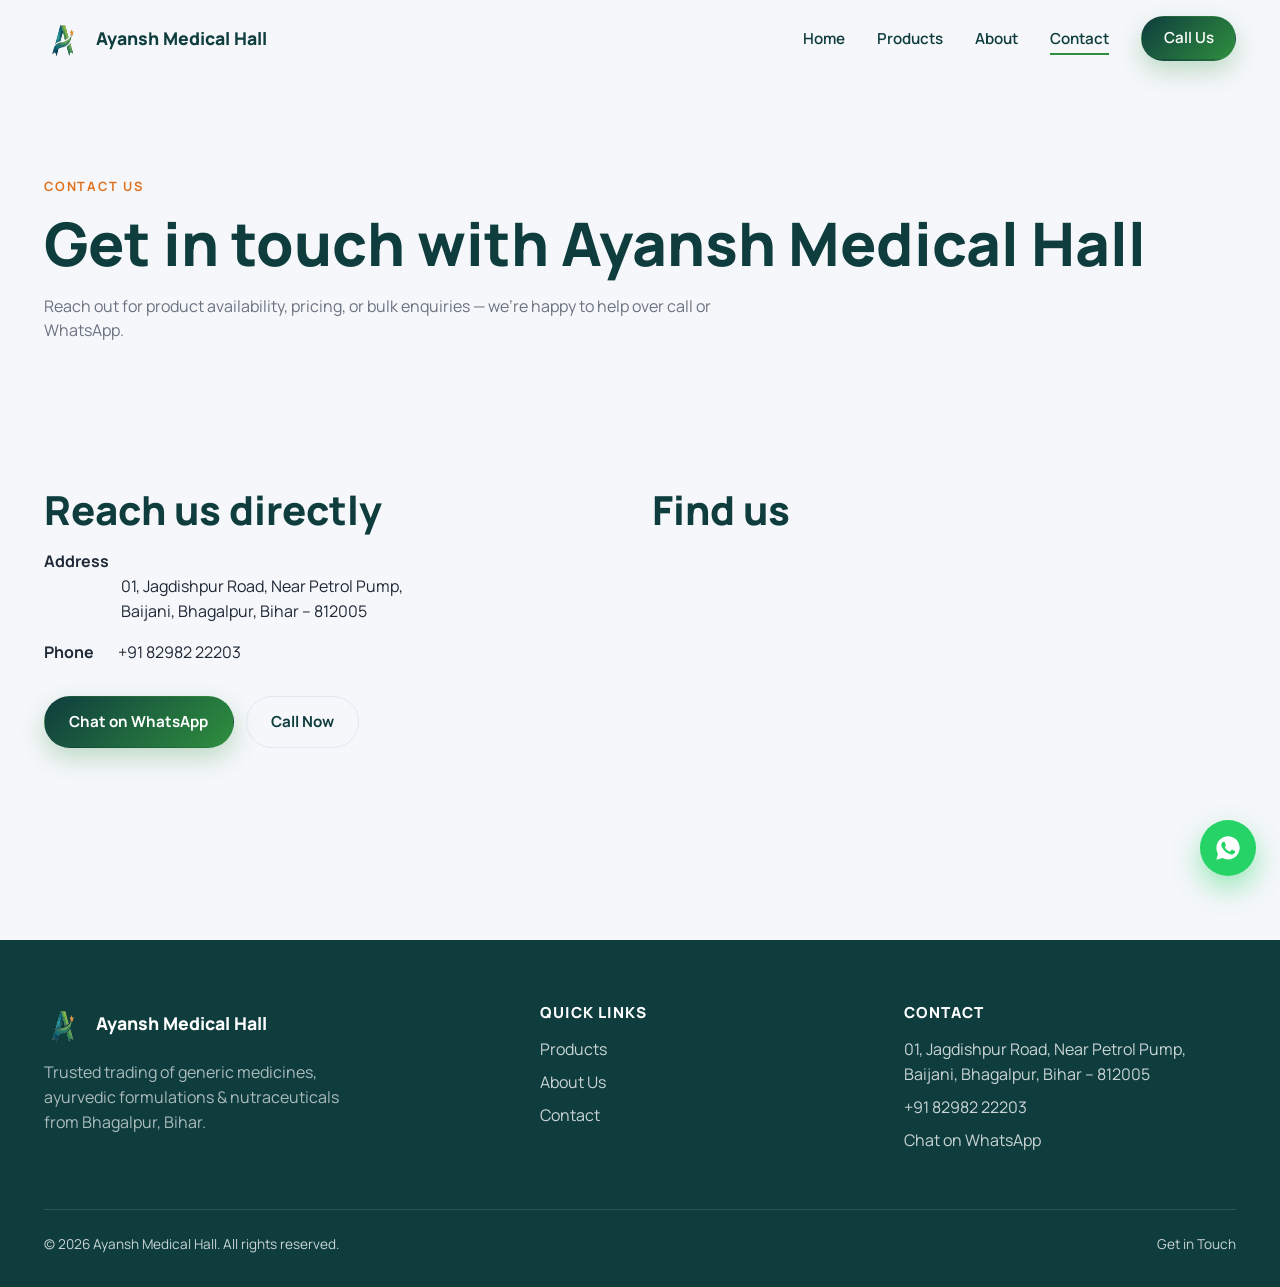
==== contact.html @ 3a4de551 "Rebuild site with full product catalogue, using bioprimtech's component structure Adds Home, Product" ====
<!doctype html>
<html lang="en">
<head>
  <meta charset="UTF-8">
  <meta name="viewport" content="width=device-width, initial-scale=1.0">
  <title>Contact Us | Ayansh Medical Hall</title>
  <meta name="description" content="Contact Ayansh Medical Hall in Bhagalpur, Bihar &mdash; call, WhatsApp, or visit us at 01, Jagdishpur Road, Near Petrol Pump, Baijani.">
  <link rel="canonical" href="https://ayanshmedical.com/contact.html">
  <meta property="og:title" content="Contact Us | Ayansh Medical Hall">
  <meta property="og:type" content="website">
  <meta property="og:url" content="https://ayanshmedical.com/contact.html">
  <link rel="icon" href="assets/images/logo/logo.png" type="image/png">
  <link rel="preconnect" href="https://fonts.googleapis.com">
  <link rel="preconnect" href="https://fonts.gstatic.com" crossorigin>
  <link href="https://fonts.googleapis.com/css2?family=Manrope:wght@400;500;600;700;800&display=swap" rel="stylesheet">
  <link rel="stylesheet" href="css/variables.css">
  <link rel="stylesheet" href="css/base.css">
  <link rel="stylesheet" href="css/components.css">
  <style>
    .contact-info-list { list-style: none; padding: 0; margin: 0; display: grid; gap: var(--space-4); }
    .contact-info-list li { display: flex; gap: var(--space-3); align-items: flex-start; }
    .map-embed { border: 0; width: 100%; height: 320px; border-radius: var(--radius-md); }
  </style>
</head>
<body data-page="contact">
  <site-header></site-header>

  <main>
    <section class="container" style="padding-top: var(--space-9);">
      <span class="eyebrow">Contact Us</span>
      <h1>Get in touch with Ayansh Medical Hall</h1>
      <p style="max-width:70ch;">Reach out for product availability, pricing, or bulk enquiries &mdash; we're happy to help over call or WhatsApp.</p>
    </section>

    <section class="container">
      <div class="grid grid-2">
        <div class="reveal">
          <h2>Reach us directly</h2>
          <ul class="contact-info-list">
            <li>
              <strong>Address</strong><br>
              01, Jagdishpur Road, Near Petrol Pump,<br>Baijani, Bhagalpur, Bihar &ndash; 812005
            </li>
            <li>
              <strong>Phone</strong><br>
              <a href="tel:+918298222203">+91 82982 22203</a>
            </li>
          </ul>
          <div style="margin-top: var(--space-6); display:flex; gap: var(--space-3); flex-wrap: wrap;">
            <a class="btn btn-primary" href="https://wa.me/918298222203?text=Hi%20Ayansh%20Medical%20Hall%2C%20I%27d%20like%20to%20enquire%20about%20your%20products." target="_blank" rel="noopener">Chat on WhatsApp</a>
            <a class="btn btn-ghost" href="tel:+918298222203">Call Now</a>
          </div>
        </div>

        <div class="reveal">
          <h2>Find us</h2>
          <iframe class="map-embed" title="Ayansh Medical Hall location map" loading="lazy"
            src="https://www.google.com/maps?q=01+Jagdishpur+Road+Near+Petrol+Pump+Baijani+Bhagalpur+Bihar+812005&output=embed">
          </iframe>
        </div>
      </div>
    </section>
  </main>

  <site-footer></site-footer>
  <whatsapp-fab></whatsapp-fab>

  <script src="js/components.js" defer></script>
  <script src="js/nav.js" defer></script>
  <script src="js/animations.js" defer></script>
</body>
</html>
---- css/variables.css ----
:root {
  /* Brand colors — drawn from the Ayansh Medical Hall logo (deep teal ribbon, leaf green sweep, orange star) */
  --teal-900: #0f3d3e;
  --teal-800: #16524f;
  --green-600: #2f8f3e;
  --green-500: #3fa84a;
  --green-100: #e6f5e8;
  --orange-600: #e0721f;
  --orange-100: #fdf0e4;

  --brand-gradient: linear-gradient(135deg, var(--teal-900) 0%, var(--green-600) 100%);

  /* Neutrals */
  --bg: #f5f7fa;
  --surface: #ffffff;
  --ink: #1f2937;
  --muted: #6b7280;
  --border: #e2e8f0;

  /* Spacing scale (4px base) */
  --space-1: 4px;
  --space-2: 8px;
  --space-3: 12px;
  --space-4: 16px;
  --space-5: 24px;
  --space-6: 32px;
  --space-7: 48px;
  --space-8: 64px;
  --space-9: 96px;

  /* Header height (logo + padding-block), used to pull the hero up behind the sticky header */
  --header-height: 80px;

  /* Type */
  --font-sans: "Manrope", system-ui, -apple-system, "Segoe UI", Roboto, sans-serif;
  --radius-sm: 8px;
  --radius-md: 16px;
  --radius-lg: 24px;

  /* Glassmorphism recipe */
  --glass-bg: rgba(255, 255, 255, 0.14);
  --glass-bg-strong: rgba(255, 255, 255, 0.22);
  --glass-border: rgba(255, 255, 255, 0.35);
  --glass-blur: 16px;
  --glass-shadow: 0 8px 32px rgba(15, 61, 62, 0.18);

  --max-width: 1240px;
  --transition-fast: 180ms ease;
  --transition-base: 320ms ease;
}
---- css/base.css ----
*,
*::before,
*::after {
  box-sizing: border-box;
}

html {
  scroll-behavior: smooth;
}

body {
  margin: 0;
  font-family: var(--font-sans);
  color: var(--ink);
  background: var(--bg);
  line-height: 1.55;
  -webkit-font-smoothing: antialiased;
}

img {
  max-width: 100%;
  display: block;
}

a {
  color: inherit;
  text-decoration: none;
}

h1, h2, h3, h4 {
  font-weight: 800;
  line-height: 1.15;
  margin: 0 0 var(--space-4);
  color: var(--teal-900);
}

h1 { font-size: clamp(2.25rem, 4vw + 1rem, 3.75rem); }
h2 { font-size: clamp(1.75rem, 2.5vw + 1rem, 2.5rem); }
h3 { font-size: clamp(1.25rem, 1.2vw + 1rem, 1.5rem); }

p {
  margin: 0 0 var(--space-4);
  color: var(--muted);
}

.eyebrow {
  display: inline-block;
  font-size: 0.8rem;
  font-weight: 700;
  letter-spacing: 0.14em;
  text-transform: uppercase;
  color: var(--orange-600);
  margin-bottom: var(--space-3);
}

.container {
  width: 100%;
  max-width: var(--max-width);
  margin-inline: auto;
  padding-inline: var(--space-5);
}

section {
  padding-block: var(--space-8);
}

@media (max-width: 720px) {
  section { padding-block: var(--space-7); }
  .container { padding-inline: var(--space-4); }
}

/* Buttons */
.btn {
  display: inline-flex;
  align-items: center;
  gap: var(--space-2);
  padding: 0.85em 1.6em;
  border-radius: 999px;
  font-weight: 700;
  font-size: 0.95rem;
  border: 1px solid transparent;
  cursor: pointer;
  transition: transform var(--transition-fast), box-shadow var(--transition-fast), background var(--transition-fast);
}

.btn:hover { transform: translateY(-2px); }

.btn-primary {
  background: var(--brand-gradient);
  color: #fff;
  box-shadow: 0 10px 24px rgba(47, 143, 62, 0.28);
}

.btn-ghost {
  background: transparent;
  border-color: var(--border);
  color: var(--teal-900);
}

.btn-glass {
  background: var(--glass-bg);
  backdrop-filter: blur(var(--glass-blur)) saturate(160%);
  -webkit-backdrop-filter: blur(var(--glass-blur)) saturate(160%);
  border-color: var(--glass-border);
  color: #fff;
}

/* Glassmorphism panel — the core hero-panel look */
.glass-panel {
  background: var(--glass-bg);
  backdrop-filter: blur(var(--glass-blur)) saturate(160%);
  -webkit-backdrop-filter: blur(var(--glass-blur)) saturate(160%);
  border: 1px solid var(--glass-border);
  box-shadow: var(--glass-shadow);
  border-radius: var(--radius-md);
}

/* Cards */
.card {
  background: var(--surface);
  border: 1px solid var(--border);
  border-radius: var(--radius-md);
  padding: var(--space-6);
  transition: transform var(--transition-base), box-shadow var(--transition-base);
}

.card:hover {
  transform: translateY(-4px);
  box-shadow: 0 16px 40px rgba(15, 61, 62, 0.12);
}

.grid {
  display: grid;
  gap: var(--space-5);
}

.grid-2 { grid-template-columns: repeat(2, 1fr); }
.grid-3 { grid-template-columns: repeat(3, 1fr); }
.grid-4 { grid-template-columns: repeat(4, 1fr); }

@media (max-width: 900px) {
  .grid-3, .grid-4 { grid-template-columns: repeat(2, 1fr); }
}

@media (max-width: 600px) {
  .grid-2, .grid-3, .grid-4 { grid-template-columns: 1fr; }
}

/* Scroll-reveal (paired with js/animations.js) */
.reveal {
  opacity: 0;
  transform: translateY(24px);
  transition: opacity 700ms ease, transform 700ms ease;
}

.reveal.is-visible {
  opacity: 1;
  transform: translateY(0);
}

@media (prefers-reduced-motion: reduce) {
  .reveal {
    opacity: 1;
    transform: none;
    transition: none;
  }
  html { scroll-behavior: auto; }
}

/* Accordion (native details/summary) */
details.spec-accordion {
  border: 1px solid var(--border);
  border-radius: var(--radius-sm);
  padding: var(--space-4) var(--space-5);
  margin-bottom: var(--space-3);
  background: var(--surface);
}

details.spec-accordion summary {
  cursor: pointer;
  font-weight: 700;
  color: var(--teal-900);
  list-style: none;
}

details.spec-accordion summary::-webkit-details-marker { display: none; }

details.spec-accordion summary::after {
  content: "+";
  float: right;
  font-size: 1.2rem;
  color: var(--orange-600);
}

details.spec-accordion[open] summary::after {
  content: "\2212";
}

details.spec-accordion p,
details.spec-accordion ul {
  margin-top: var(--space-3);
}
---- css/components.css ----
/* ===== Header / Nav ===== */
site-header {
  position: sticky;
  top: 0;
  z-index: 100;
  display: block;
}

.site-header {
  position: sticky;
  top: 0;
  z-index: 100;
  padding-block: var(--space-4);
  transition: background var(--transition-base), backdrop-filter var(--transition-base), box-shadow var(--transition-base), padding var(--transition-base);
}

.site-header .container {
  display: flex;
  align-items: center;
  justify-content: space-between;
  gap: var(--space-5);
}

.site-header.scrolled {
  background: var(--glass-bg-strong);
  backdrop-filter: blur(var(--glass-blur)) saturate(160%);
  -webkit-backdrop-filter: blur(var(--glass-blur)) saturate(160%);
  box-shadow: var(--glass-shadow);
  padding-block: var(--space-3);
}

.brand {
  display: flex;
  align-items: center;
  gap: var(--space-3);
  font-weight: 800;
  font-size: 1.1rem;
  color: var(--teal-900);
}

body[data-hero="dark"] .site-header:not(.scrolled) .brand,
body[data-hero="dark"] .site-header:not(.scrolled) .nav-links a,
body[data-hero="dark"] .site-header:not(.scrolled) .nav-toggle {
  color: #fff;
}

.brand img {
  height: 40px;
  width: 40px;
}

.nav-links {
  display: flex;
  align-items: center;
  gap: var(--space-6);
  list-style: none;
  margin: 0;
  padding: 0;
}

.nav-links a {
  font-weight: 600;
  font-size: 0.95rem;
  color: var(--teal-900);
  padding-block: var(--space-1);
  border-bottom: 2px solid transparent;
  transition: border-color var(--transition-fast), color var(--transition-fast);
}

.nav-links a:hover,
.nav-links a.active {
  border-color: var(--green-600);
}

.nav-links a.btn-primary,
.nav-links a.btn-primary:hover {
  color: #fff;
  border-bottom-color: transparent;
}

.nav-toggle {
  display: none;
  background: none;
  border: none;
  cursor: pointer;
  color: var(--teal-900);
}

@media (max-width: 860px) {
  .nav-toggle { display: block; }

  .nav-links {
    position: fixed;
    inset: 0 0 0 auto;
    width: min(320px, 80vw);
    height: 100vh;
    flex-direction: column;
    align-items: flex-start;
    justify-content: center;
    gap: var(--space-5);
    padding: var(--space-6);
    background: var(--surface);
    box-shadow: -12px 0 40px rgba(15, 61, 62, 0.18);
    transform: translateX(100%);
    transition: transform var(--transition-base);
  }

  .nav-links.open { transform: translateX(0); }

  .nav-links a { font-size: 1.1rem; }
  .nav-links a:not(.btn-primary) { color: var(--teal-900) !important; }
}

/* ===== Hero ===== */
.hero {
  position: relative;
  min-height: 80vh;
  margin-top: calc(-1 * var(--header-height));
  padding-top: var(--header-height);
  display: flex;
  align-items: center;
  color: #fff;
  background: var(--brand-gradient);
  overflow: hidden;
}

.hero::before {
  content: "";
  position: absolute;
  inset: 0;
  background:
    radial-gradient(circle at 15% 20%, rgba(255, 255, 255, 0.1) 0%, rgba(255, 255, 255, 0) 40%),
    radial-gradient(circle at 85% 75%, rgba(255, 255, 255, 0.08) 0%, rgba(255, 255, 255, 0) 45%);
  z-index: 0;
}

.hero .container {
  position: relative;
  z-index: 1;
}

.hero-panel {
  max-width: 640px;
  padding: var(--space-7);
}

.hero-panel .eyebrow { color: #ffd9b8; }
.hero-panel h1 { color: #fff; }
.hero-panel p { color: rgba(255, 255, 255, 0.86); font-size: 1.1rem; }
.hero-actions { display: flex; gap: var(--space-4); flex-wrap: wrap; margin-top: var(--space-5); }

/* ===== Keyword ticker ===== */
.ticker {
  overflow: hidden;
  border-top: 2px solid rgba(255, 255, 255, 0.45);
  border-bottom: 2px solid rgba(255, 255, 255, 0.45);
  padding-block: var(--space-6);
  position: relative;
  z-index: 1;
  background: rgba(255, 255, 255, 0.06);
  backdrop-filter: blur(var(--glass-blur)) saturate(160%);
  -webkit-backdrop-filter: blur(var(--glass-blur)) saturate(160%);
}

.ticker-track {
  display: flex;
  width: max-content;
  gap: var(--space-9);
  animation: scroll-left 34s linear infinite;
}

.ticker-item {
  display: flex;
  align-items: center;
  gap: var(--space-4);
  font-size: 1.2rem;
  font-weight: 700;
  letter-spacing: 0.06em;
  text-transform: uppercase;
  color: rgba(255, 255, 255, 0.92);
  white-space: nowrap;
}

.ticker-icon {
  display: flex;
  align-items: center;
  justify-content: center;
  width: 56px;
  height: 56px;
  border-radius: var(--radius-sm);
  background: rgba(255, 255, 255, 0.16);
  border: 1px solid rgba(255, 255, 255, 0.32);
  backdrop-filter: blur(10px) saturate(160%);
  -webkit-backdrop-filter: blur(10px) saturate(160%);
  box-shadow: 0 6px 16px rgba(0, 0, 0, 0.1);
  flex-shrink: 0;
}

.ticker-icon svg {
  width: 30px;
  height: 30px;
}

@keyframes scroll-left {
  to { transform: translateX(-50%); }
}

@media (prefers-reduced-motion: reduce) {
  .ticker-track { animation: none; }
}

/* ===== Footer ===== */
.site-footer {
  background: var(--teal-900);
  color: rgba(255, 255, 255, 0.78);
  padding-block: var(--space-8) var(--space-6);
}

.site-footer h4 {
  color: #fff;
  font-size: 0.95rem;
  letter-spacing: 0.06em;
  text-transform: uppercase;
  margin-bottom: var(--space-4);
}

.site-footer a {
  color: rgba(255, 255, 255, 0.78);
  transition: color var(--transition-fast);
}

.site-footer a:hover { color: #fff; }

.footer-grid {
  display: grid;
  grid-template-columns: 1.4fr 1fr 1fr;
  gap: var(--space-6);
}

.footer-grid li { margin-bottom: var(--space-2); list-style: none; }
.footer-grid ul { padding: 0; margin: 0; }

.footer-bottom {
  border-top: 1px solid rgba(255, 255, 255, 0.12);
  margin-top: var(--space-7);
  padding-top: var(--space-5);
  font-size: 0.85rem;
  display: flex;
  justify-content: space-between;
  flex-wrap: wrap;
  gap: var(--space-3);
}

@media (max-width: 760px) {
  .footer-grid { grid-template-columns: 1fr 1fr; }
}

/* ===== WhatsApp floating button ===== */
.whatsapp-fab {
  position: fixed;
  right: var(--space-5);
  bottom: var(--space-5);
  z-index: 200;
  width: 56px;
  height: 56px;
  border-radius: 50%;
  background: #25d366;
  display: flex;
  align-items: center;
  justify-content: center;
  box-shadow: 0 12px 28px rgba(37, 211, 102, 0.45);
  transition: transform var(--transition-fast);
}

.whatsapp-fab:hover { transform: scale(1.08); }

/* ===== Product cards ===== */
.product-card {
  display: flex;
  flex-direction: column;
  height: 100%;
}

.product-card img {
  border-radius: var(--radius-sm);
  margin-bottom: var(--space-4);
  height: 220px;
  width: 100%;
  object-fit: contain;
  background: var(--bg);
}

.product-card .tag {
  display: inline-block;
  font-size: 0.75rem;
  font-weight: 700;
  color: var(--green-600);
  background: var(--green-100);
  padding: 0.3em 0.8em;
  border-radius: 999px;
  margin-bottom: var(--space-3);
  margin-right: var(--space-2);
}

.product-card .tag-rx {
  display: inline-block;
  font-size: 0.75rem;
  font-weight: 700;
  color: var(--orange-600);
  background: var(--orange-100);
  padding: 0.3em 0.8em;
  border-radius: 999px;
  margin-bottom: var(--space-3);
}

.product-card .composition {
  font-size: 0.85rem;
  color: var(--muted);
  margin-bottom: var(--space-4);
}

.product-card .card-actions {
  margin-top: auto;
  display: flex;
  gap: var(--space-3);
  flex-wrap: wrap;
  padding-top: var(--space-3);
}

.spec-list {
  list-style: none;
  padding: 0;
  margin: 0;
}

.spec-list li {
  padding: var(--space-3) 0;
  border-bottom: 1px solid var(--border);
  display: flex;
  justify-content: space-between;
  gap: var(--space-4);
  font-size: 0.95rem;
}

.spec-list li span:first-child { color: var(--muted); }
.spec-list li span:last-child { font-weight: 700; color: var(--teal-900); text-align: right; }

/* ===== CTA band ===== */
.cta-band {
  background: var(--brand-gradient);
  color: #fff;
  border-radius: var(--radius-lg);
  padding: var(--space-8);
  text-align: center;
}

.cta-band h2 { color: #fff; }
.cta-band p { color: rgba(255, 255, 255, 0.85); max-width: 560px; margin-inline: auto; }
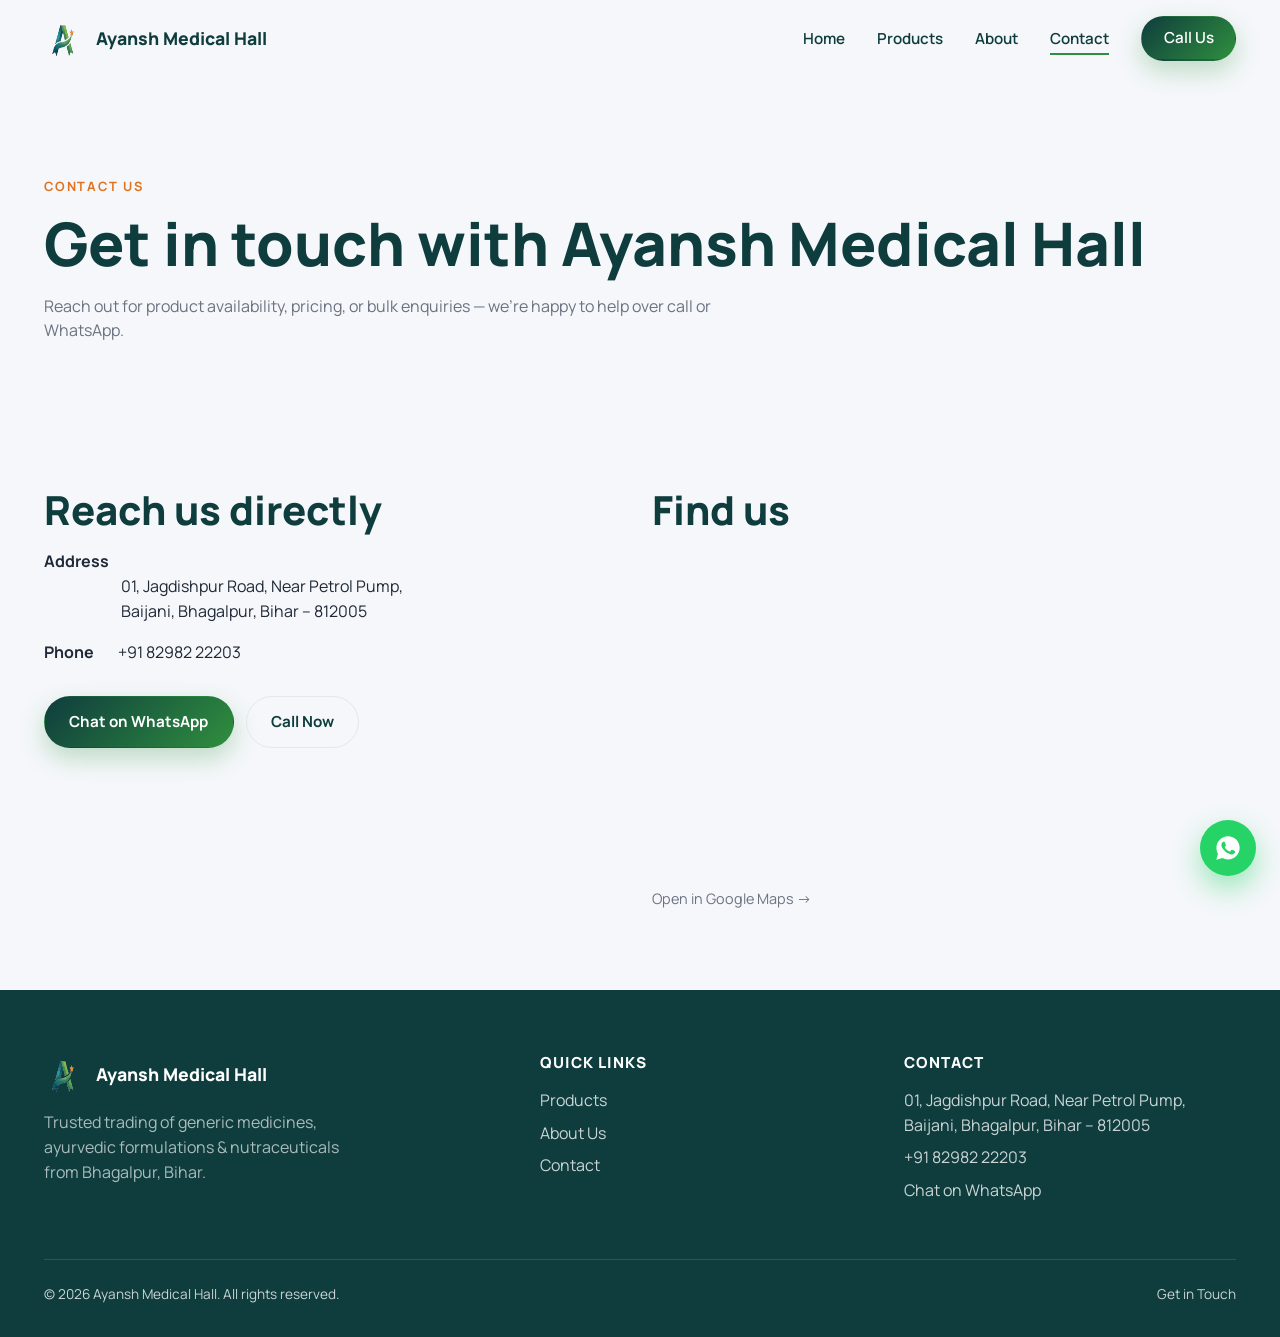
==== commit b5e58254: "Use exact pinned Google Maps location for contact page" ====
--- a/contact.html
+++ b/contact.html
@@ -55,8 +55,11 @@
         <div class="reveal">
           <h2>Find us</h2>
           <iframe class="map-embed" title="Ayansh Medical Hall location map" loading="lazy"
-            src="https://www.google.com/maps?q=01+Jagdishpur+Road+Near+Petrol+Pump+Baijani+Bhagalpur+Bihar+812005&output=embed">
+            src="https://www.google.com/maps?q=Ayansh+Medical+Hall,25.1786875,86.9738275&z=17&output=embed">
           </iframe>
+          <p style="margin-top: var(--space-3); font-size: 0.9rem;">
+            <a href="https://maps.app.goo.gl/Y4Kt32Lg8L52FY4C6" target="_blank" rel="noopener">Open in Google Maps &rarr;</a>
+          </p>
         </div>
       </div>
     </section>
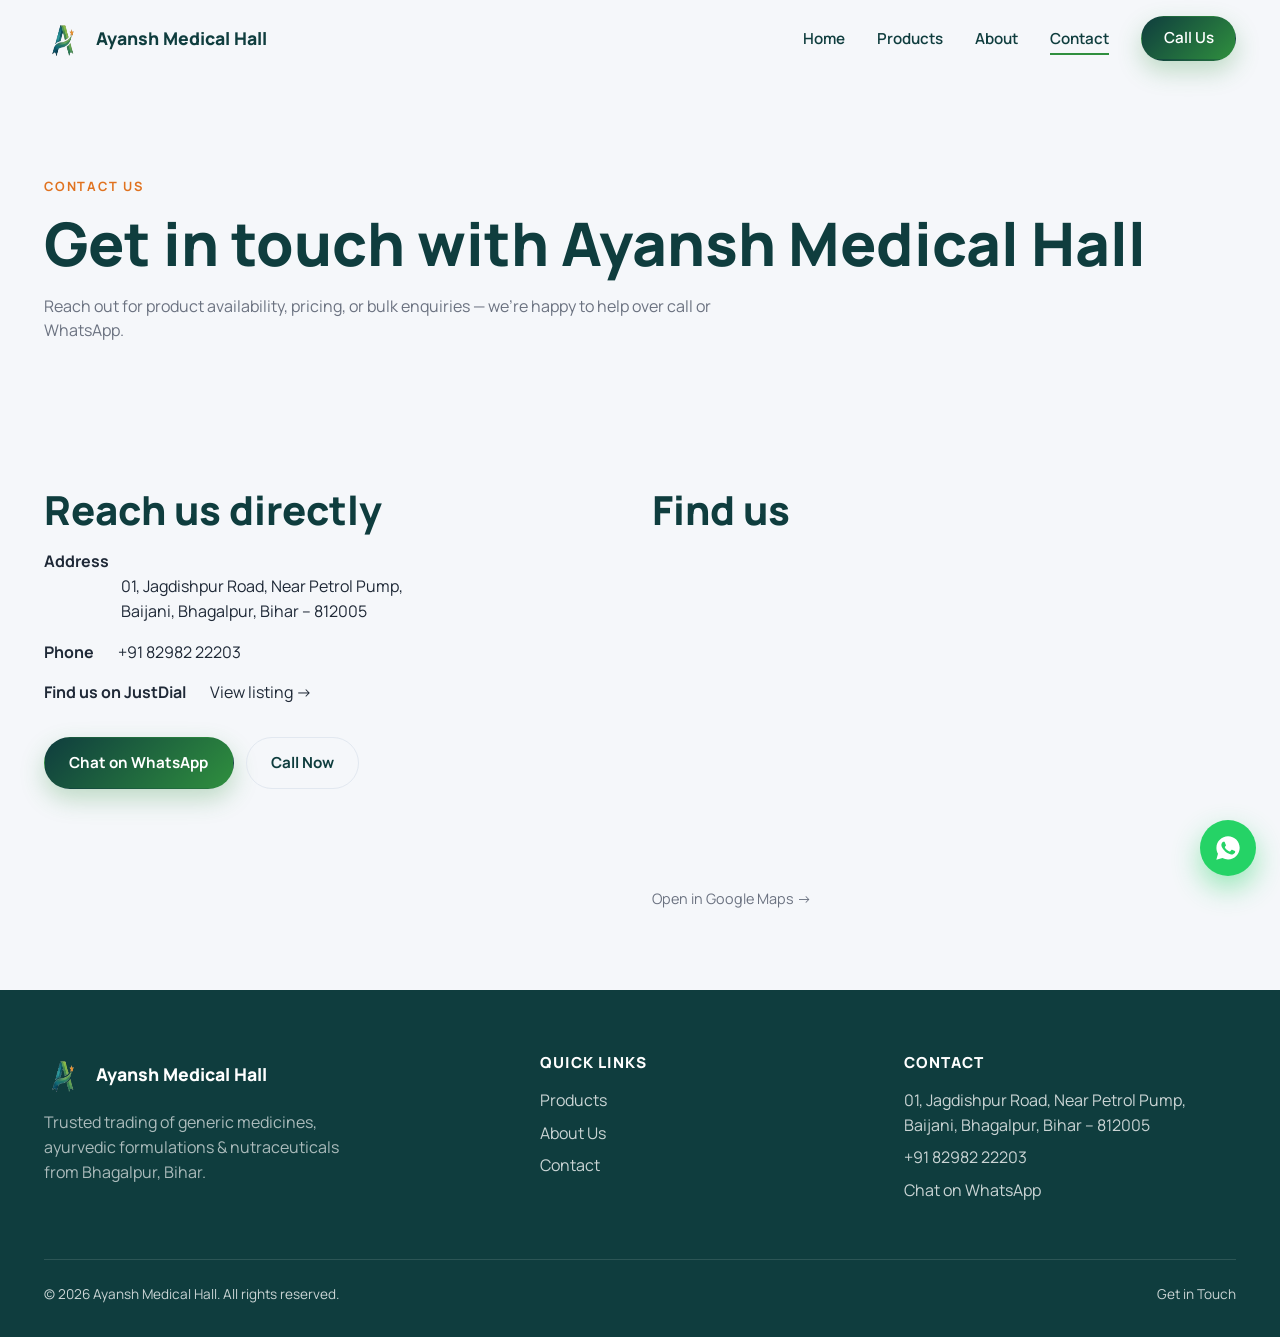
==== commit 361d0289: "Add JustDial listing link and correct Google Maps URL on contact page" ====
--- a/contact.html
+++ b/contact.html
@@ -45,6 +45,10 @@
               <strong>Phone</strong><br>
               <a href="tel:+918298222203">+91 82982 22203</a>
             </li>
+            <li>
+              <strong>Find us on JustDial</strong><br>
+              <a href="https://www.justdial.com/Bhagalpur/Ayansh-Medical-Hall-Bounsi-Road/9999PX641-X641-231016184859-K7V8_BZDET" target="_blank" rel="noopener">View listing &rarr;</a>
+            </li>
           </ul>
           <div style="margin-top: var(--space-6); display:flex; gap: var(--space-3); flex-wrap: wrap;">
             <a class="btn btn-primary" href="https://wa.me/918298222203?text=Hi%20Ayansh%20Medical%20Hall%2C%20I%27d%20like%20to%20enquire%20about%20your%20products." target="_blank" rel="noopener">Chat on WhatsApp</a>
@@ -58,7 +62,7 @@
             src="https://www.google.com/maps?q=Ayansh+Medical+Hall,25.1786875,86.9738275&z=17&output=embed">
           </iframe>
           <p style="margin-top: var(--space-3); font-size: 0.9rem;">
-            <a href="https://maps.app.goo.gl/Y4Kt32Lg8L52FY4C6" target="_blank" rel="noopener">Open in Google Maps &rarr;</a>
+            <a href="https://maps.app.goo.gl/WJV5FQRmYtrzTuvs9" target="_blank" rel="noopener">Open in Google Maps &rarr;</a>
           </p>
         </div>
       </div>
